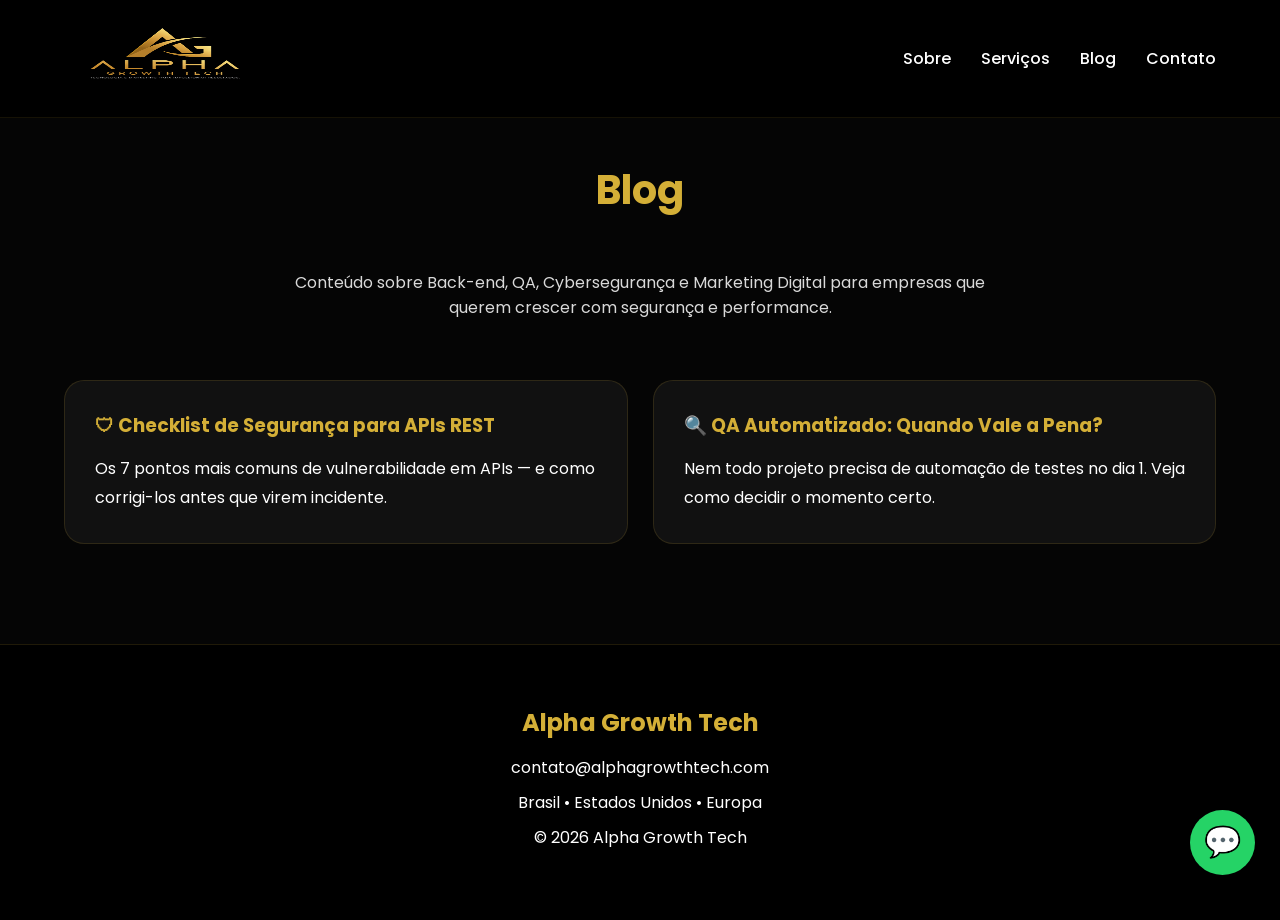
==== blog.html @ 29ff9de4 "Adiciona blog com 2 artigos iniciais e SEO" ====
<!DOCTYPE html>
<html lang="pt-BR">
<head>
    <meta charset="UTF-8">
    <meta name="viewport" content="width=device-width, initial-scale=1.0">
    <meta name="description" content="Blog da Alpha Growth Tech - artigos sobre Back-end, QA, Cybersegurança e Marketing Digital.">
    <meta name="author" content="Alpha Growth Tech">
    <link rel="canonical" href="https://alpha-growth-tech.vercel.app/blog.html">
    <link rel="icon" href="assets/logo.png" type="image/png">

    <meta property="og:type" content="website">
    <meta property="og:url" content="https://alpha-growth-tech.vercel.app/blog.html">
    <meta property="og:title" content="Blog | Alpha Growth Tech">
    <meta property="og:description" content="Artigos sobre Back-end, QA, Cybersegurança e Marketing Digital para empresas que querem crescer com segurança.">
    <meta property="og:image" content="https://alpha-growth-tech.vercel.app/assets/logo.png">
    <meta property="og:locale" content="pt_BR">

    <title>Blog | Alpha Growth Tech</title>
    <link rel="stylesheet" href="css/style.css">
    <link href="https://fonts.googleapis.com/css2?family=Poppins:wght@300;400;500;600;700&display=swap" rel="stylesheet">
</head>
<body>

    <!-- HEADER -->
    <header id="header">
        <div class="container nav">
            <div class="logo-container">
                <a href="index.html">
                    <img src="assets/logo.png" alt="Alpha Growth Tech - Logo" loading="lazy" width="200" height="80">
                </a>
            </div>

            <button id="menu-toggle" class="menu-toggle" type="button" aria-label="Abrir menu" aria-expanded="false">
                <span></span>
                <span></span>
                <span></span>
            </button>

            <nav id="main-nav">
                <a href="index.html#sobre">Sobre</a>
                <a href="index.html#servicos">Serviços</a>
                <a href="blog.html">Blog</a>
                <a href="index.html#contato">Contato</a>
            </nav>
        </div>
    </header>

    <!-- HERO DO BLOG -->
    <section class="section" style="padding-top:160px;padding-bottom:60px;">
        <div class="container">
            <h2 style="text-align:center;">Blog</h2>
            <p style="text-align:center;max-width:700px;margin:0 auto;opacity:.85;">
                Conteúdo sobre Back-end, QA, Cybersegurança e Marketing Digital
                para empresas que querem crescer com segurança e performance.
            </p>
        </div>
    </section>

    <!-- LISTA DE ARTIGOS -->
    <section class="section" style="padding-top:0;">
        <div class="container">
            <div class="cards">

                <a href="blog/checklist-seguranca-apis.html" class="card" style="text-decoration:none;color:inherit;display:block;">
                    <h3>🛡 Checklist de Segurança para APIs REST</h3>
                    <p>Os 7 pontos mais comuns de vulnerabilidade em APIs — e como corrigi-los antes que virem incidente.</p>
                </a>

                <a href="blog/qa-automatizado-vale-a-pena.html" class="card" style="text-decoration:none;color:inherit;display:block;">
                    <h3>🔍 QA Automatizado: Quando Vale a Pena?</h3>
                    <p>Nem todo projeto precisa de automação de testes no dia 1. Veja como decidir o momento certo.</p>
                </a>

            </div>
        </div>
    </section>

    <!-- FOOTER -->
    <footer id="footer">
        <h2>Alpha Growth Tech</h2>
        <p>contato@alphagrowthtech.com</p>
        <p>Brasil • Estados Unidos • Europa</p>
        <p>© 2026 Alpha Growth Tech</p>
    </footer>

    <!-- WHATSAPP -->
    <a href="https://wa.me/5547988567547" class="whatsapp" target="_blank" rel="noopener noreferrer" aria-label="Abrir conversa no WhatsApp">
        💬
    </a>

    <script>
        (function () {
            const menuBtn = document.getElementById('menu-toggle');
            const mainNav = document.getElementById('main-nav');

            menuBtn.addEventListener('click', function () {
                const isOpen = mainNav.classList.toggle('open');
                menuBtn.classList.toggle('active', isOpen);
                menuBtn.setAttribute('aria-expanded', isOpen ? 'true' : 'false');
            });

            mainNav.querySelectorAll('a').forEach(function (link) {
                link.addEventListener('click', function () {
                    mainNav.classList.remove('open');
                    menuBtn.classList.remove('active');
                    menuBtn.setAttribute('aria-expanded', 'false');
                });
            });
        })();
    </script>
</body>
</html>
---- css/style.css ----
:root{
    --gold:#D4AF37;
    --gold-dark:#B8860B;
    --black:#050505;
    --dark:#111111;
    --white:#FFFFFF;
}

*{
    margin:0;
    padding:0;
    box-sizing:border-box;
    scroll-behavior:smooth;
}

body{
    font-family:'Poppins',sans-serif;
    background:var(--black);
    color:var(--white);
    overflow-x:hidden;
}

.container{
    width:90%;
    max-width:1200px;
    margin:auto;
}

/* HEADER */

header{
    position:fixed;
    width:100%;
    top:0;
    z-index:1000;
    background:rgba(0,0,0,.95);
    
    /* backdrop-filter:blur(10px);/* fallback para navegadores sem suporte */
    
    border-bottom:1px solid rgba(212,175,55,.1);
}

.nav{
    display:flex;
    justify-content:space-between;
    align-items:center;
    padding:15px 0;
}

.logo-container img{
    height:80px;
}

nav{
    display:flex;
    align-items:center;
    gap:30px;
}

nav a{
    text-decoration:none;
    color:white;
    transition:.3s;
    font-weight:500;
}

nav a:hover{
    color:var(--gold);
}

/* MENU HAMBÚRGUER (mobile) */

.menu-toggle{
    display:none;
    flex-direction:column;
    justify-content:space-between;
    width:30px;
    height:22px;
    background:transparent;
    border:none;
    cursor:pointer;
    z-index:1100;
}

.menu-toggle span{
    display:block;
    height:3px;
    width:100%;
    background:var(--gold);
    border-radius:2px;
    transition:.3s;
}

.menu-toggle.active span:nth-child(1){
    transform:translateY(9.5px) rotate(45deg);
}

.menu-toggle.active span:nth-child(2){
    opacity:0;
}

.menu-toggle.active span:nth-child(3){
    transform:translateY(-9.5px) rotate(-45deg);
}

/* BOTÃO DE IDIOMA */

.lang-btn{
    margin-left:10px;
    padding:8px 16px;
    background:transparent;
    border:1px solid var(--gold);
    color:var(--gold);
    border-radius:8px;
    font-size:.85rem;
    font-weight:600;
    cursor:pointer;
    transition:.3s;
}

.lang-btn:hover{
    background:var(--gold);
    color:var(--black);
}

/* HERO */

.hero{
    min-height:100vh;

    display:flex;
    align-items:center;
    justify-content:center;
    text-align:center;

    background:
    linear-gradient(
    rgba(0,0,0,.85),
    rgba(0,0,0,.90)
    );
}

.hero-content{
    max-width:900px;
}

.hero h1{
    font-size:4rem;
    line-height:1.2;
    margin-bottom:20px;
}

.hero span{
    color:var(--gold);
}

.hero p{
    font-size:1.2rem;
    opacity:.9;
    margin-bottom:40px;
}

.btn{
    display:inline-block;

    padding:16px 35px;

    background:var(--gold);

    color:black;

    border-radius:50px;

    text-decoration:none;

    font-weight:600;

    transition:.3s;

    border:none;
    cursor:pointer;
    font-family:'Poppins',sans-serif;
    font-size:1rem;
}

.btn:hover{

    transform:translateY(-4px);

    box-shadow:
    0 0 30px rgba(212,175,55,.4);

}

/* SECTIONS */

.section{
    padding:100px 0;
}

.section h2{
    text-align:center;
    color:var(--gold);
    margin-bottom:50px;
    font-size:2.5rem;
}

/* CARDS */

.cards{

    display:grid;

    grid-template-columns:
    repeat(auto-fit,minmax(250px,1fr));

    gap:25px;

}

.card{

    background:var(--dark);

    padding:30px;

    border-radius:20px;

    border:1px solid rgba(212,175,55,.15);

    transition:.4s;

}

.card:hover{

    transform:translateY(-10px);

    border-color:var(--gold);

    box-shadow:
    0 0 30px rgba(212,175,55,.15);

}

.card h3{
    color:var(--gold);
    margin-bottom:15px;
}

.card p{
    line-height:1.8;
}

/* SOBRE */

#sobre p{
    text-align:center;
    max-width:800px;
    margin:auto;
    line-height:1.8;
    font-size:1.1rem;
}

/* FORMULÁRIO DE CONTATO */

.contact-form{
    max-width:700px;
    margin:auto;
    display:flex;
    flex-direction:column;
    gap:20px;
}

.contact-form input,
.contact-form select,
.contact-form textarea{
    width:100%;
    padding:16px;
    border:1px solid rgba(212,175,55,.15);
    border-radius:12px;
    background:#111;
    color:#fff;
    font-size:1rem;
    font-family:'Poppins',sans-serif;
}

.contact-form input:focus,
.contact-form select:focus,
.contact-form textarea:focus{
    outline:none;
    border-color:var(--gold);
    box-shadow:0 0 15px rgba(212,175,55,.2);
}

.contact-form textarea{
    min-height:150px;
    resize:none;
}

/* WHATSAPP FLUTUANTE */

.whatsapp{
    position:fixed;
    right:25px;
    bottom:25px;
    width:65px;
    height:65px;
    background:#25D366;
    border-radius:50%;
    display:flex;
    align-items:center;
    justify-content:center;
    text-decoration:none;
    font-size:30px;
    color:white;
    z-index:9999;
    transition:.3s;
}

.whatsapp:hover{
    transform:scale(1.1);
    box-shadow:0 0 25px rgba(37,211,102,.6);
}

/* FOOTER */

footer{

    background:#000;

    text-align:center;

    padding:60px 20px;

    border-top:
    1px solid rgba(212,175,55,.15);

}

footer h2{
    color:var(--gold);
    margin-bottom:15px;
}

footer p{
    margin-bottom:10px;
}

/* RESPONSIVO */

@media(max-width:768px){

.hero h1{
    font-size:2.3rem;
}

.hero p{
    font-size:1rem;
}

.logo-container img{
    height:60px;
}

.menu-toggle{
    display:flex;
}

nav{
    position:fixed;
    top:0;
    right:-100%;
    height:100vh;
    width:70%;
    max-width:300px;
    background:rgba(5,5,5,.98);
    border-left:1px solid rgba(212,175,55,.15);
    flex-direction:column;
    justify-content:center;
    align-items:center;
    gap:30px;
    transition:.4s;
}

nav.open{
    right:0;
}

.lang-btn{
    margin-left:0;
    margin-top:10px;
    padding:8px 18px;
}

}
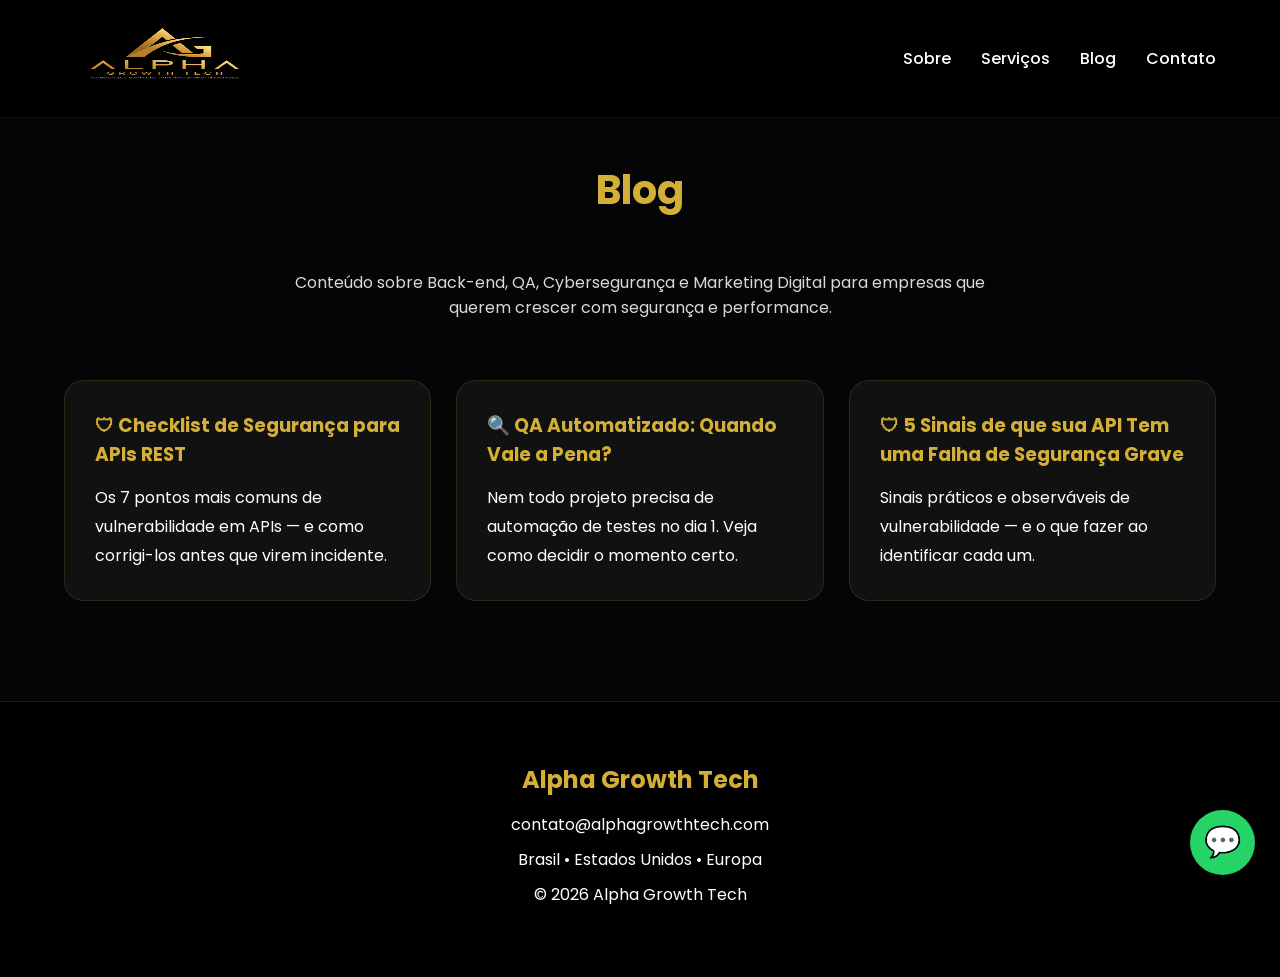
==== commit b2f0e674: "Adiciona terceiro artigo do blog: sinais de falha de seguranca em API" ====
--- a/blog.html
+++ b/blog.html
@@ -71,6 +71,11 @@
                     <p>Nem todo projeto precisa de automação de testes no dia 1. Veja como decidir o momento certo.</p>
                 </a>
 
+                <a href="blog/sinais-falha-seguranca-api.html" class="card" style="text-decoration:none;color:inherit;display:block;">
+                    <h3>🛡 5 Sinais de que sua API Tem uma Falha de Segurança Grave</h3>
+                    <p>Sinais práticos e observáveis de vulnerabilidade — e o que fazer ao identificar cada um.</p>
+                </a>
+
             </div>
         </div>
     </section>
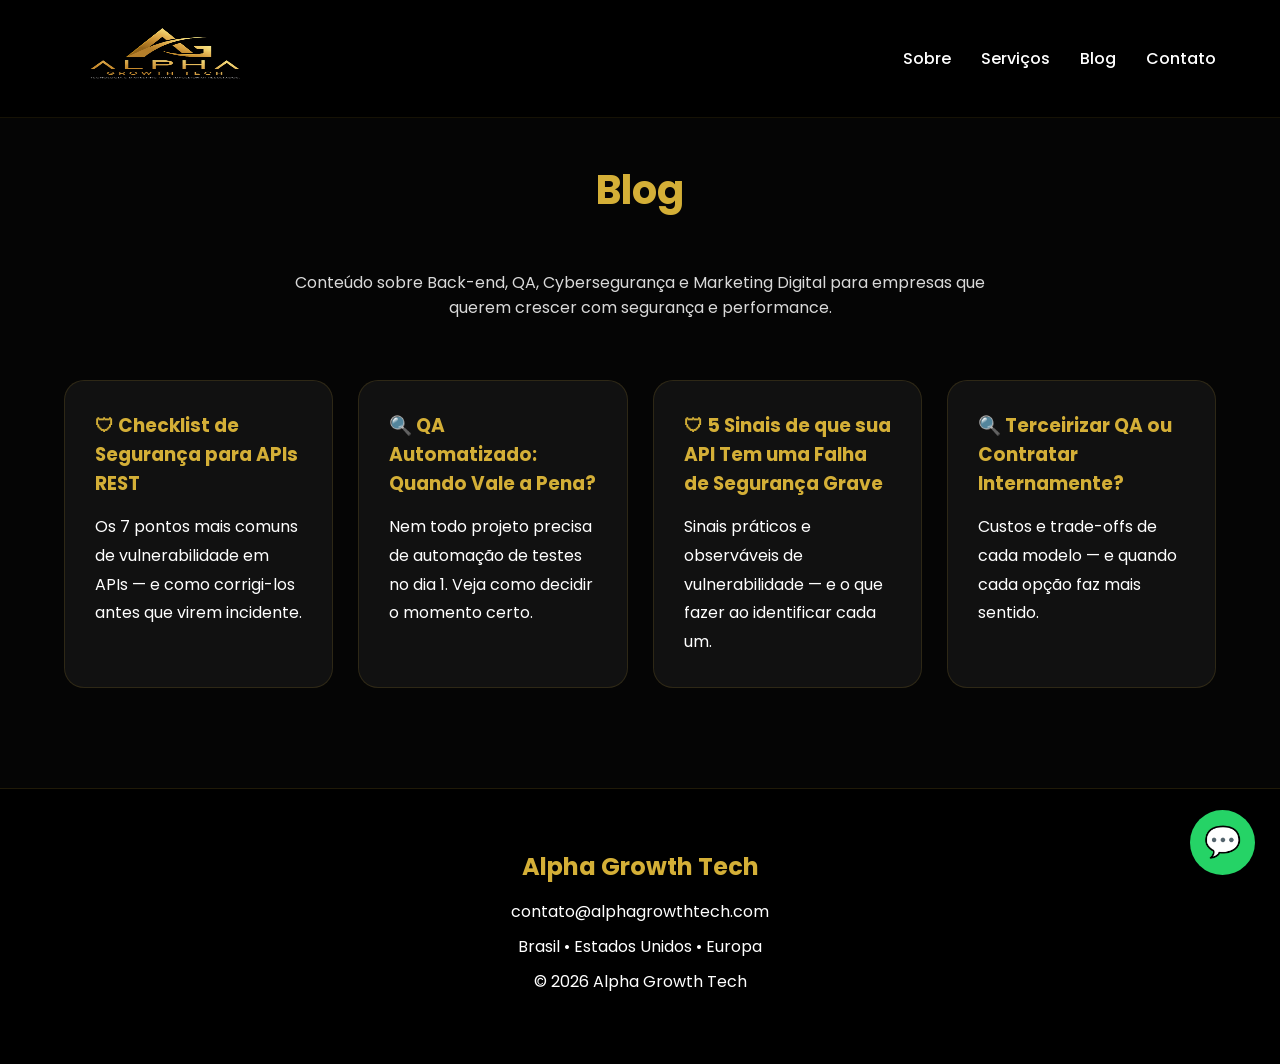
==== commit d303da61: "Adiciona quarto artigo do blog: terceirizar QA ou contratar internamente" ====
--- a/blog.html
+++ b/blog.html
@@ -76,6 +76,11 @@
                     <p>Sinais práticos e observáveis de vulnerabilidade — e o que fazer ao identificar cada um.</p>
                 </a>
 
+                <a href="blog/terceirizar-qa-ou-contratar.html" class="card" style="text-decoration:none;color:inherit;display:block;">
+                    <h3>🔍 Terceirizar QA ou Contratar Internamente?</h3>
+                    <p>Custos e trade-offs de cada modelo — e quando cada opção faz mais sentido.</p>
+                </a>
+
             </div>
         </div>
     </section>
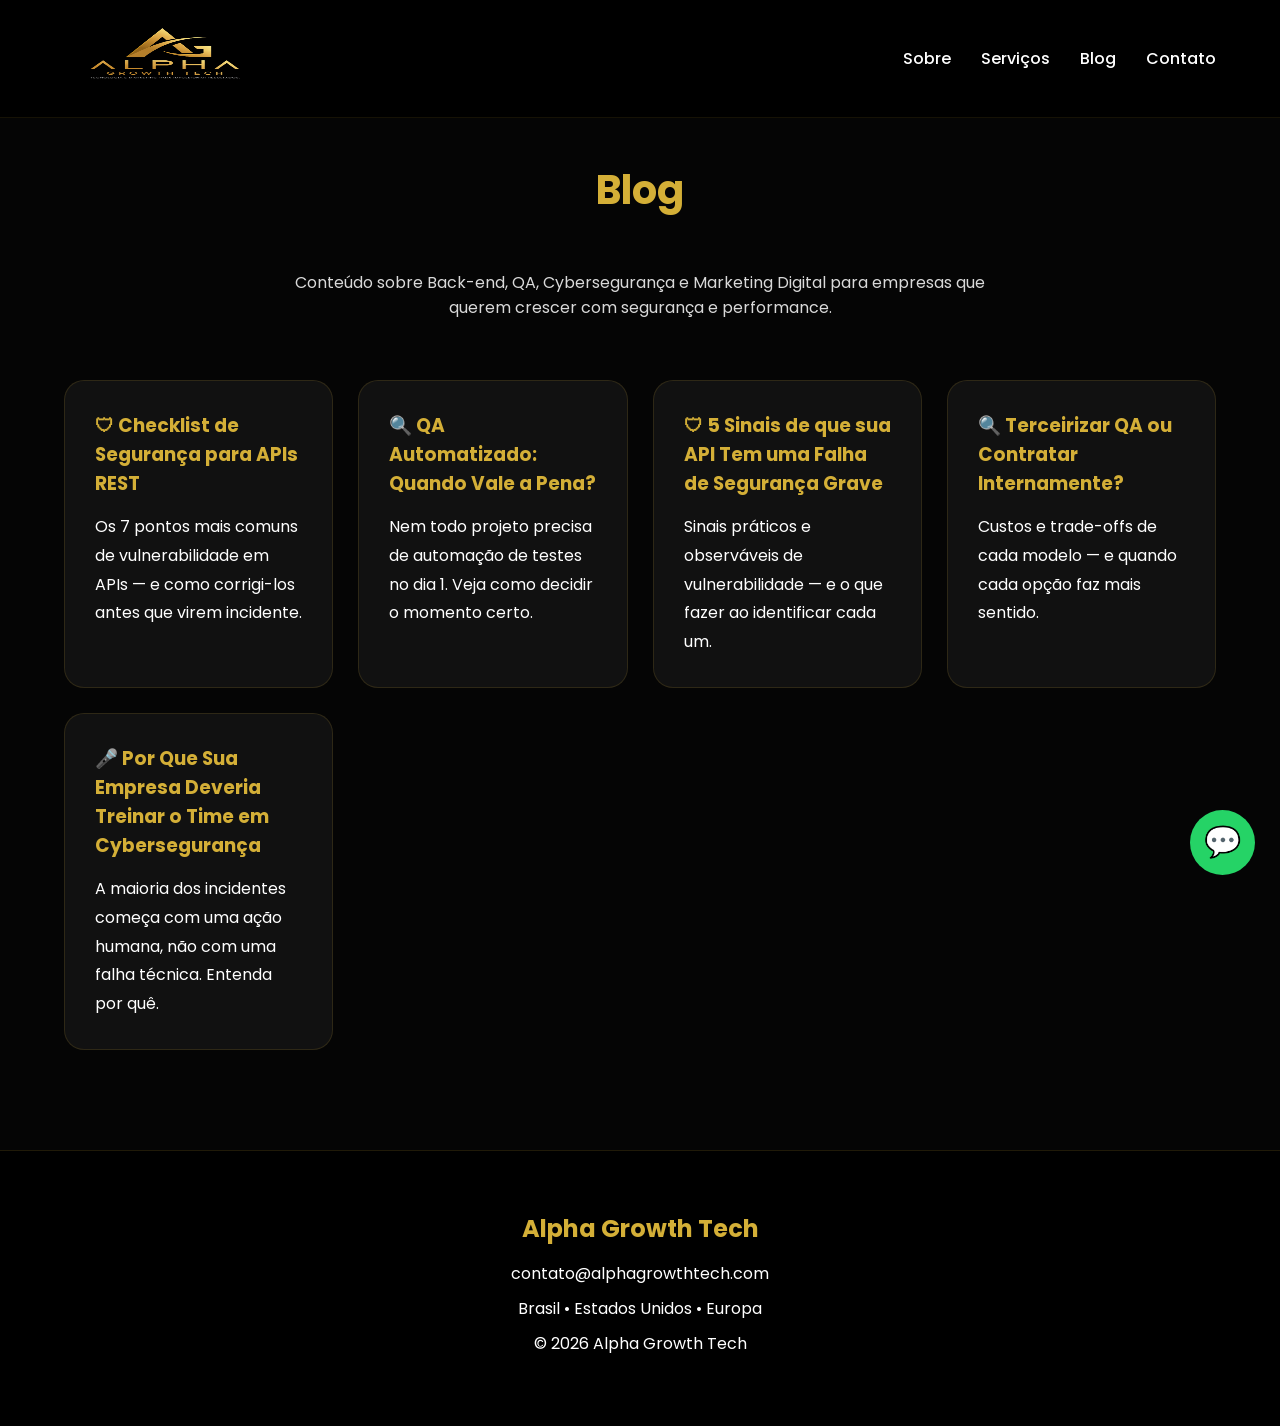
==== commit d6c545fa: "Adiciona artigo sobre treinamento de time em ciberseguranca" ====
--- a/blog.html
+++ b/blog.html
@@ -81,6 +81,11 @@
                     <p>Custos e trade-offs de cada modelo — e quando cada opção faz mais sentido.</p>
                 </a>
 
+                <a href="blog/por-que-treinar-time-ciberseguranca.html" class="card" style="text-decoration:none;color:inherit;display:block;">
+                    <h3>🎤 Por Que Sua Empresa Deveria Treinar o Time em Cybersegurança</h3>
+                    <p>A maioria dos incidentes começa com uma ação humana, não com uma falha técnica. Entenda por quê.</p>
+                </a>
+
             </div>
         </div>
     </section>
